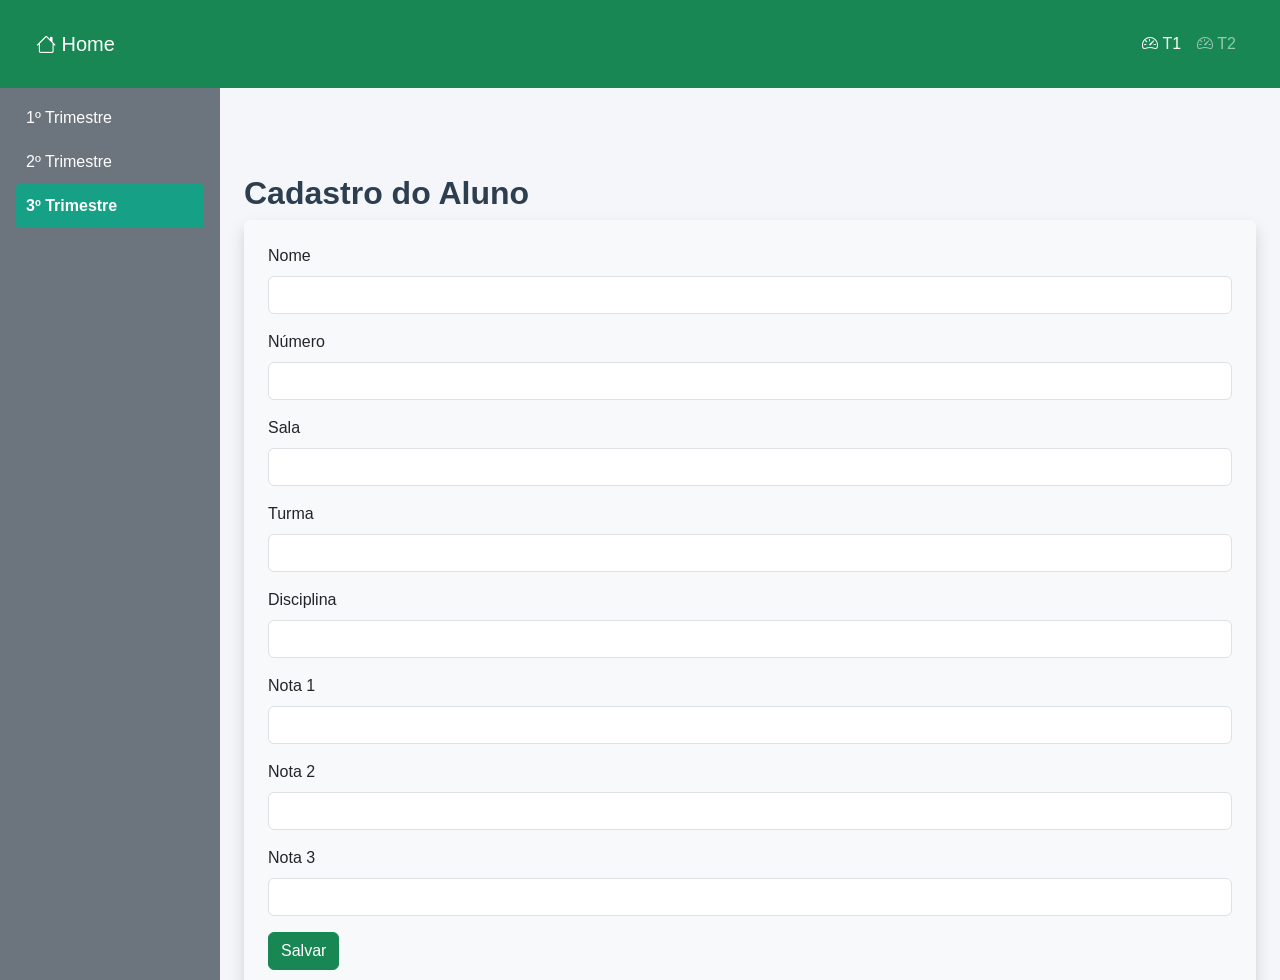
==== registar.html @ bb733747 "Add files via upload defe" ====
<!DOCTYPE html>
<html lang="pt-BR">
<head>
    <meta charset="UTF-8">
    <title>Cadastro do Aluno</title>
    <link href="https://cdn.jsdelivr.net/npm/bootstrap@5.3.0/dist/css/bootstrap.min.css" rel="stylesheet">
    <link rel="stylesheet" href="https://cdn.jsdelivr.net/npm/bootstrap-icons@1.13.1/font/bootstrap-icons.min.css">
    <link rel="stylesheet" href="style.css">
</head>
<body>
    <nav class="navbar navbar-expand-lg navbar-dark bg-success p-4 fixed-top">
        <div class="container-fluid">
        <a class="navbar-brand" href="index.html"><i class="bi bi-house"></i> Home</a>
        <div class="collapse navbar-collapse" id="navbarNav">
                <ul class="navbar-nav ms-auto">
                    <li class="nav-item"><a class="nav-link active" href="registar.html"><i class="bi bi-speedometer2"></i> T1</a></li>
                    <li class="nav-item"><a class="nav-link" href="tabela.html"><i class="bi bi-speedometer2"></i> T2</a></li>
                </ul>
            </div>
        </div>
    </nav>
     <div class="d-flex">
        <div class="bg-secondary text-white p-3" id="sidebar">
        <ul class="nav flex-column">
            <li class="nav-item"><a class="nav-link text-white" href="#">1º Trimestre</a></li>
            <li class="nav-item"><a class="nav-link text-white" href="#">2º Trimestre</a></li>
            <li class="nav-item"><a class="nav-link active text-white" href="trmestre.html">3º Trimestre</a></li>
        </ul>
        </div>

        <!-- Conteúdo principal -->
        <main class="p-4 flex-grow-1" id="conteudo">
            <h2>Cadastro do Aluno</h2>
            <form id="alunoForm" class="bg-light p-4 rounded shadow">
                <div class="mb-3"><label class="form-label">Nome</label><input type="text" class="form-control" id="nome" required></div>
                <div class="mb-3"><label class="form-label">Número</label><input type="text" class="form-control" id="numeroAluno" required></div>
                <div class="mb-3"><label class="form-label">Sala</label><input type="text" class="form-control" id="numeroSala" required></div>
                <div class="mb-3"><label class="form-label">Turma</label><input type="text" class="form-control" id="turma" required></div>
                <div class="mb-3"><label class="form-label">Disciplina</label><input type="text" class="form-control" id="disciplina" required></div>
                <div class="mb-3"><label class="form-label">Nota 1</label><input type="number" class="form-control" id="nota1" required></div>
                <div class="mb-3"><label class="form-label">Nota 2</label><input type="number" class="form-control" id="nota2" required></div>
                <div class="mb-3"><label class="form-label">Nota 3</label><input type="number" class="form-control" id="nota3" required></div>
                <button type="submit" class="btn btn-success">Salvar</button>
            </form>
        </main>
    </div>
    
  <script>
        document.getElementById("alunoForm").addEventListener("submit", function(e){
        e.preventDefault();
        const aluno = {
            nome: nome.value,
            numeroAluno: numeroAluno.value,
            numeroSala: numeroSala.value,
            turma: turma.value,
            disciplina: disciplina.value,
            nota1: parseFloat(nota1.value),
            nota2: parseFloat(nota2.value),
            nota3: parseFloat(nota3.value)
        };
        localStorage.setItem("aluno", JSON.stringify(aluno));
        window.location.href = "tabela.html";

            // Recupera lista existente ou cria nova
        let alunos = JSON.parse(localStorage.getItem("alunos")) || [];
        alunos.push(aluno);

        // Salva lista atualizada
        localStorage.setItem("alunos", JSON.stringify(alunos));

        window.location.href = "tabela.html";
  });
  </script>
</body>
</html>
---- style.css ----
body {
  background: #f4f6f9;
  font-family: 'Segoe UI', sans-serif;
}

h2 {
  color: #2c3e50;
  font-weight: bold;
}

#sidebar {
  width: 220px;
  min-height: 100vh;
  position: fixed;
  top: 80px;
  left: 0;
}

#sidebar .nav-link {
  padding: 10px;
  border-radius: 4px;
  transition: background 0.3s;
}

#sidebar .nav-link:hover {
  background-color: #1abc9c;
}

#sidebar .nav-link.active {
  background-color: #16a085;
  font-weight: bold;
}

#conteudo {
  margin-left: 220px;
  padding: 20px;
}

main{
  margin-top: 150px;
}
#conteudo {
  margin-left: 220px;
  overflow-y: auto;
  height: calc(100vh - 70px);
}
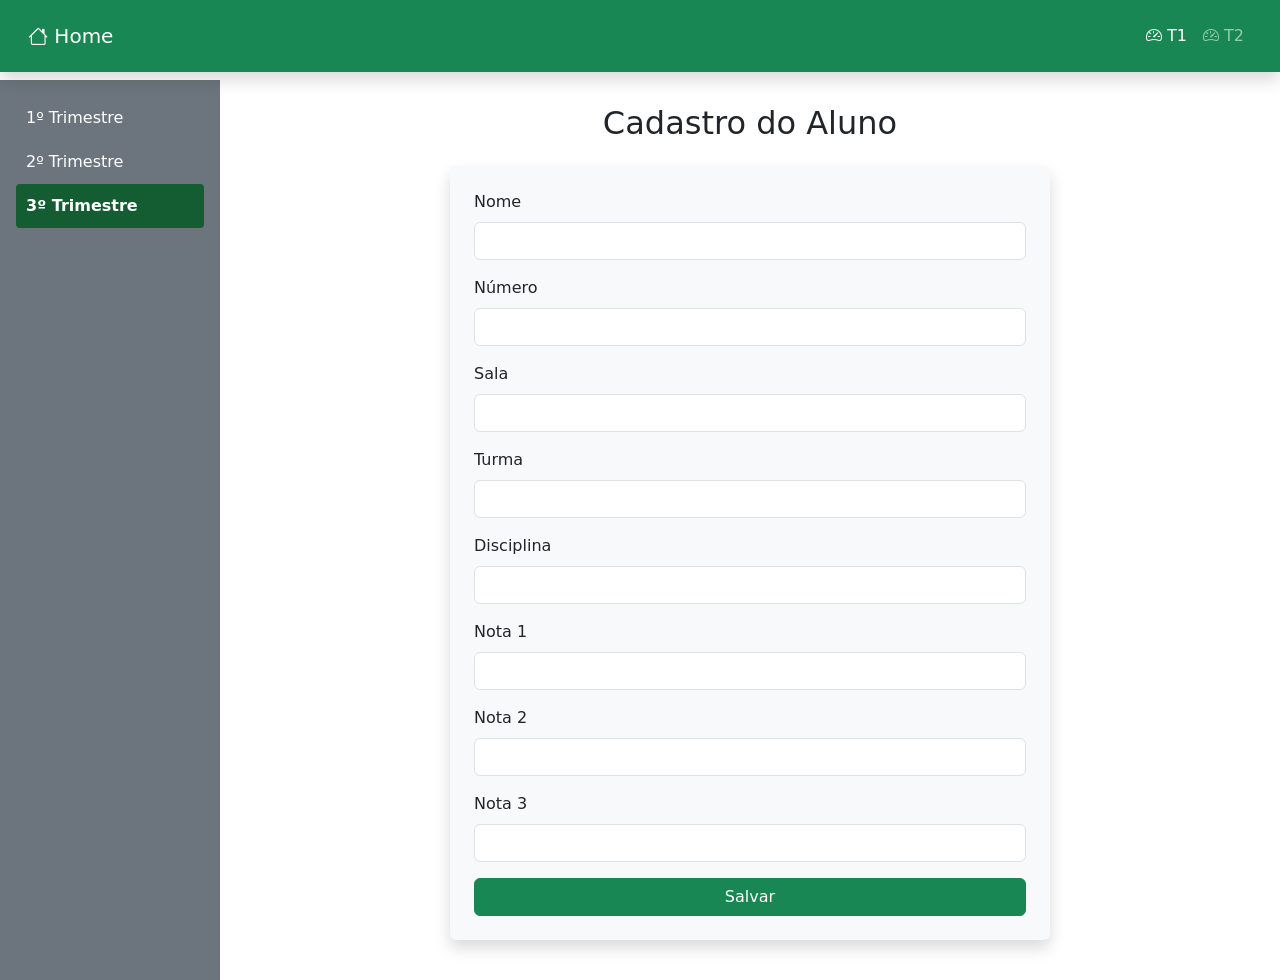
==== commit 3022d64c: "Update registar.html t" ====
--- a/registar.html
+++ b/registar.html
@@ -1,75 +1,135 @@
 <!DOCTYPE html>
 <html lang="pt-BR">
 <head>
-    <meta charset="UTF-8">
-    <title>Cadastro do Aluno</title>
-    <link href="https://cdn.jsdelivr.net/npm/bootstrap@5.3.0/dist/css/bootstrap.min.css" rel="stylesheet">
-    <link rel="stylesheet" href="https://cdn.jsdelivr.net/npm/bootstrap-icons@1.13.1/font/bootstrap-icons.min.css">
-    <link rel="stylesheet" href="style.css">
+  <meta charset="UTF-8">
+  <title>Cadastro do Aluno</title>
+  <link href="https://cdn.jsdelivr.net/npm/bootstrap@5.3.0/dist/css/bootstrap.min.css" rel="stylesheet">
+  <link rel="stylesheet" href="https://cdn.jsdelivr.net/npm/bootstrap-icons@1.13.1/font/bootstrap-icons.min.css">
+
+  <style>
+    /* Sidebar ocupa toda altura */
+    #sidebar {
+      width: 220px;
+      min-height: 100vh;
+    }
+
+    /* Links da sidebar */
+    #sidebar .nav-link {
+      padding: 10px;
+      border-radius: 4px;
+      transition: background 0.3s;
+    }
+
+    #sidebar .nav-link:hover {
+      background-color: #198754;
+    }
+
+    #sidebar .nav-link.active {
+      background-color: #145c32;
+      font-weight: bold;
+    }
+
+    /* Ajuste mobile */
+    @media (max-width: 768px) {
+      #sidebar {
+        display: none;
+      }
+    }
+
+    /* Formulário estilizado */
+    form {
+      max-width: 600px;
+      margin: auto;
+    }
+
+    form .form-control {
+      border-radius: 6px;
+    }
+
+    form button {
+      width: 100%;
+      font-weight: bold;
+    }
+
+    /* Espaço abaixo da navbar fixa */
+    body {
+      padding-top: 80px;
+    }
+  </style>
 </head>
 <body>
-    <nav class="navbar navbar-expand-lg navbar-dark bg-success p-4 fixed-top">
-        <div class="container-fluid">
-        <a class="navbar-brand" href="index.html"><i class="bi bi-house"></i> Home</a>
-        <div class="collapse navbar-collapse" id="navbarNav">
-                <ul class="navbar-nav ms-auto">
-                    <li class="nav-item"><a class="nav-link active" href="registar.html"><i class="bi bi-speedometer2"></i> T1</a></li>
-                    <li class="nav-item"><a class="nav-link" href="tabela.html"><i class="bi bi-speedometer2"></i> T2</a></li>
-                </ul>
-            </div>
-        </div>
-    </nav>
-     <div class="d-flex">
-        <div class="bg-secondary text-white p-3" id="sidebar">
-        <ul class="nav flex-column">
-            <li class="nav-item"><a class="nav-link text-white" href="#">1º Trimestre</a></li>
-            <li class="nav-item"><a class="nav-link text-white" href="#">2º Trimestre</a></li>
-            <li class="nav-item"><a class="nav-link active text-white" href="trmestre.html">3º Trimestre</a></li>
+  <!-- Navbar fixa -->
+  <nav class="navbar navbar-expand-lg navbar-dark bg-success p-3 fixed-top shadow">
+    <div class="container-fluid">
+      <a class="navbar-brand" href="index.html"><i class="bi bi-house"></i> Home</a>
+      <!-- Botão hamburguer -->
+      <button class="navbar-toggler" type="button" data-bs-toggle="collapse" data-bs-target="#navbarNav">
+        <span class="navbar-toggler-icon"></span>
+      </button>
+      <!-- Links -->
+      <div class="collapse navbar-collapse" id="navbarNav">
+        <ul class="navbar-nav ms-auto">
+          <li class="nav-item"><a class="nav-link active" href="registar.html"><i class="bi bi-speedometer2"></i> T1</a></li>
+          <li class="nav-item"><a class="nav-link" href="tabela.html"><i class="bi bi-speedometer2"></i> T2</a></li>
         </ul>
-        </div>
+      </div>
+    </div>
+  </nav>
 
-        <!-- Conteúdo principal -->
-        <main class="p-4 flex-grow-1" id="conteudo">
-            <h2>Cadastro do Aluno</h2>
-            <form id="alunoForm" class="bg-light p-4 rounded shadow">
-                <div class="mb-3"><label class="form-label">Nome</label><input type="text" class="form-control" id="nome" required></div>
-                <div class="mb-3"><label class="form-label">Número</label><input type="text" class="form-control" id="numeroAluno" required></div>
-                <div class="mb-3"><label class="form-label">Sala</label><input type="text" class="form-control" id="numeroSala" required></div>
-                <div class="mb-3"><label class="form-label">Turma</label><input type="text" class="form-control" id="turma" required></div>
-                <div class="mb-3"><label class="form-label">Disciplina</label><input type="text" class="form-control" id="disciplina" required></div>
-                <div class="mb-3"><label class="form-label">Nota 1</label><input type="number" class="form-control" id="nota1" required></div>
-                <div class="mb-3"><label class="form-label">Nota 2</label><input type="number" class="form-control" id="nota2" required></div>
-                <div class="mb-3"><label class="form-label">Nota 3</label><input type="number" class="form-control" id="nota3" required></div>
-                <button type="submit" class="btn btn-success">Salvar</button>
-            </form>
-        </main>
+  <!-- Layout principal -->
+  <div class="d-flex">
+    <!-- Sidebar responsiva -->
+    <div class="bg-secondary text-white p-3 d-none d-md-block" id="sidebar">
+      <ul class="nav flex-column">
+        <li class="nav-item"><a class="nav-link text-white" href="#">1º Trimestre</a></li>
+        <li class="nav-item"><a class="nav-link text-white" href="#">2º Trimestre</a></li>
+        <li class="nav-item"><a class="nav-link active text-white" href="trmestre.html">3º Trimestre</a></li>
+      </ul>
     </div>
-    
+
+    <!-- Conteúdo principal -->
+    <main class="p-4 flex-grow-1" id="conteudo">
+      <h2 class="text-center mb-4">Cadastro do Aluno</h2>
+      <form id="alunoForm" class="bg-light p-4 rounded shadow">
+        <div class="mb-3"><label class="form-label">Nome</label><input type="text" class="form-control" id="nome" required></div>
+        <div class="mb-3"><label class="form-label">Número</label><input type="text" class="form-control" id="numeroAluno" required></div>
+        <div class="mb-3"><label class="form-label">Sala</label><input type="text" class="form-control" id="numeroSala" required></div>
+        <div class="mb-3"><label class="form-label">Turma</label><input type="text" class="form-control" id="turma" required></div>
+        <div class="mb-3"><label class="form-label">Disciplina</label><input type="text" class="form-control" id="disciplina" required></div>
+        <div class="mb-3"><label class="form-label">Nota 1</label><input type="number" class="form-control" id="nota1" required></div>
+        <div class="mb-3"><label class="form-label">Nota 2</label><input type="number" class="form-control" id="nota2" required></div>
+        <div class="mb-3"><label class="form-label">Nota 3</label><input type="number" class="form-control" id="nota3" required></div>
+        <button type="submit" class="btn btn-success">Salvar</button>
+      </form>
+    </main>
+  </div>
+
+  <!-- Scripts Bootstrap -->
+  <script src="https://cdn.jsdelivr.net/npm/bootstrap@5.3.0/dist/js/bootstrap.bundle.min.js"></script>
+
   <script>
-        document.getElementById("alunoForm").addEventListener("submit", function(e){
-        e.preventDefault();
-        const aluno = {
-            nome: nome.value,
-            numeroAluno: numeroAluno.value,
-            numeroSala: numeroSala.value,
-            turma: turma.value,
-            disciplina: disciplina.value,
-            nota1: parseFloat(nota1.value),
-            nota2: parseFloat(nota2.value),
-            nota3: parseFloat(nota3.value)
-        };
-        localStorage.setItem("aluno", JSON.stringify(aluno));
-        window.location.href = "tabela.html";
+    document.getElementById("alunoForm").addEventListener("submit", function(e){
+      e.preventDefault();
+      const aluno = {
+        nome: nome.value,
+        numeroAluno: numeroAluno.value,
+        numeroSala: numeroSala.value,
+        turma: turma.value,
+        disciplina: disciplina.value,
+        nota1: parseFloat(nota1.value),
+        nota2: parseFloat(nota2.value),
+        nota3: parseFloat(nota3.value)
+      };
 
-            // Recupera lista existente ou cria nova
-        let alunos = JSON.parse(localStorage.getItem("alunos")) || [];
-        alunos.push(aluno);
+      // Recupera lista existente ou cria nova
+      let alunos = JSON.parse(localStorage.getItem("alunos")) || [];
+      alunos.push(aluno);
 
-        // Salva lista atualizada
-        localStorage.setItem("alunos", JSON.stringify(alunos));
+      // Salva lista atualizada
+      localStorage.setItem("alunos", JSON.stringify(alunos));
 
-        window.location.href = "tabela.html";
-  });
+      window.location.href = "tabela.html";
+    });
   </script>
 </body>
 </html>
